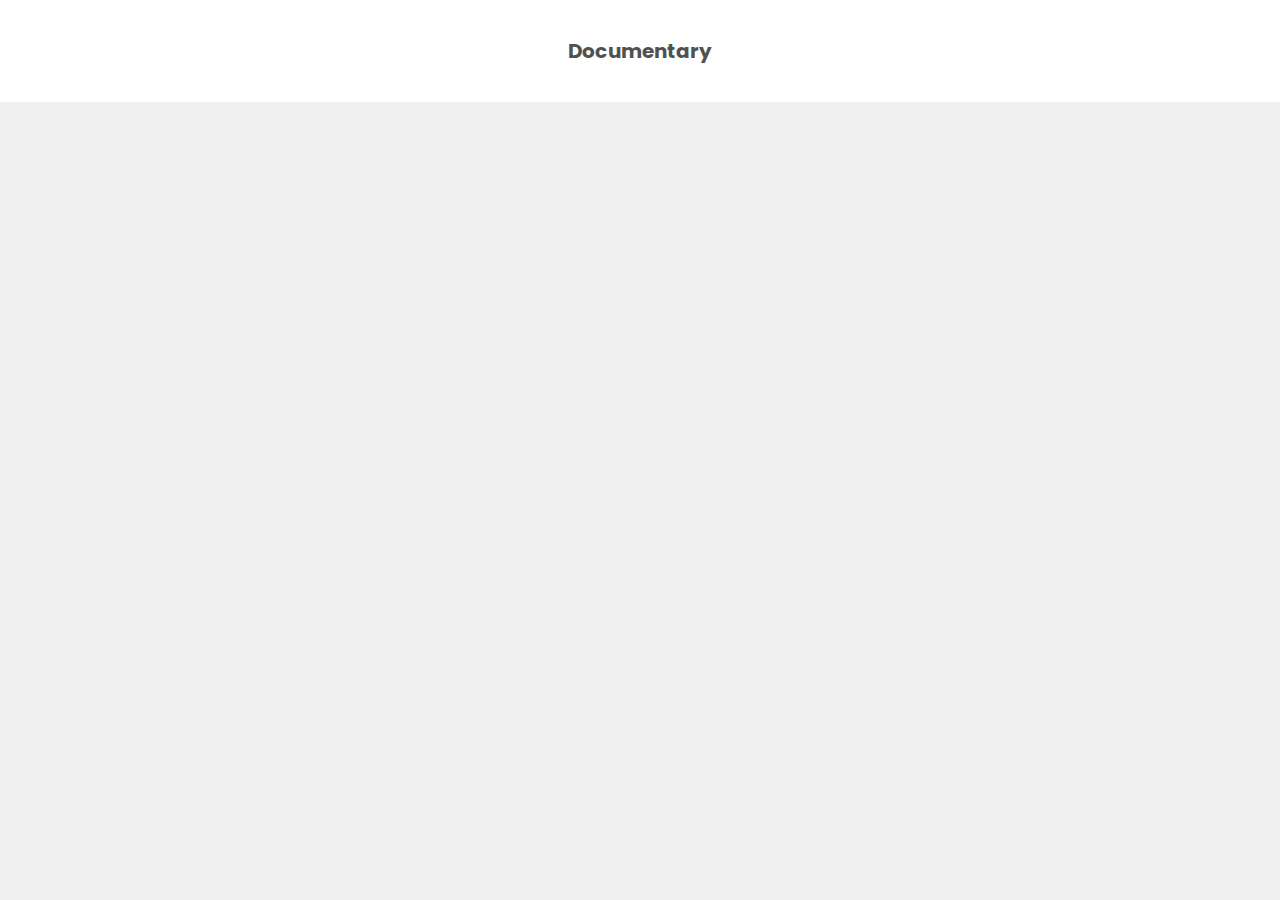
==== documentary.html @ b09d6d51 "Add files via upload" ====
<!doctype html>
<html lang="en">
<head>
	<meta charset="UTF-8">
	<meta name="viewport" content="width=device-width, initial-scale=1">
	<meta name="author" content="ThemeStarz">

    <link rel="stylesheet" href="https://fonts.googleapis.com/css?family=Poppins:300,400,500,600,700" >
    <link rel="stylesheet" href="assets/bootstrap/css/bootstrap.css" type="text/css">
    <link rel="stylesheet" href="assets/fonts/font-awesome.css" type="text/css">
    <link rel="stylesheet" href="assets/css/parallax-hero.css">
    <link rel="stylesheet" href="assets/css/magnific-popup.css">
    <link rel="stylesheet" href="assets/css/style.css">
    <link rel="stylesheet" href="assets/css/user.css">

	<title>Korean Video Links</title>

    <style>
        body, html { overflow: visible; background-color: #f0f0f0; }
        .header { height: 50px; width: 100%; display: table; background-color: #fff; }
        .header img { width: 25px; position: relative; left: 20px; }
        h1 { font-size: 30px; font-weight: bold; color: #262626; opacity: 0.9; text-shadow: none; }
        h2 { font-size: 36px; font-weight: normal; color: #262626; opacity: 0.8; }
        h3 { font-size: 20px; font-weight: bolder;; margin-bottom: 0; margin-top: 0; color: #262626; opacity: 0.8; }
        h4 { font-size: 18px; font-weight: normal; opacity: .7; }
        h5 { font-size: 16px; font-weight: normal; }
        section { color: #fff; padding-top: 40px; padding-bottom: 40px; text-align: center; }
        .divider { background-color: #fff; width: 30px; height: 2px; display: inline-block; margin-bottom: 20px; }
        .versions { color: #262626; }
        .versions h1 { font-weight: normal; margin-top: 60px; margin-bottom: 20px; text-shadow: none; }
        .versions h3 { opacity: .7; margin-bottom: 80px; }
        .version { background-color: #fff; transition: .3s ease; box-shadow: 0px 2px 20px 0px rgba(0,0,0,.1); transform: translateY(0px); margin-bottom: 40px; }
        .version:hover { box-shadow: 0px 10px 20px 0px rgba(0,0,0,.3); transform: translateY(-10px); }
        .version img { max-width: 100%; }
        .version a { color: #262626; text-decoration: none; }
        .version figure { padding-top: 20px; padding-bottom: 20px; }
        .version h4 { font-weight: bold; margin-bottom: 0; margin-top: 0px; opacity: 1; font-size: 17px; }
        .version h5 { font-weight: normal; margin-bottom: 0; margin-top: 0; }
        .versions h2 { text-align: left; opacity: .8; font-size: 20px; font-weight: bold; text-transform: uppercase; margin-bottom: 30px; }
    </style>

</head>
<body>

	<script src="assets/js/jquery-2.1.1.js"></script>
	<script type="text/javascript" src="assets/bootstrap/js/bootstrap.min.js"></script>
	<script src="assets/js/custom.js"></script>


		<section class="header">
			<h3>Documentary</h3>
		</section>

    <section class="versions">
        <div class="container">
            <div class="row">

							<!-- <div class="col-md-2 col-sm-4">
									<div class="version">
										<a target="_blank"
											href="https://www.flashvid.net/p/190709.html">
												<img src="preview-img/tayo.png" alt="">
												<figure>
														<h5>꼬마버스 타요</h5>
														<h6>127회</h6>
												</figure>
										</a>
									</div>
							</div> -->

						</div>
			</div>
    </section>

</body>
</html>
---- assets/css/parallax-hero.css ----
/* -------------------------------- 

Primary style

-------------------------------- */
*, *::after, *::before {
  box-sizing: border-box;
}

html {
  font-size: 62.5%;
}

body {
  font-size: 1.6rem;
  font-family: sans-serif;
  color: #ffffff;
  /*background: #222222;*/
}

a {
  color: #196a74;
  text-decoration: none;
}

/* -------------------------------- 

Main Components 

-------------------------------- */
.cd-background-wrapper {
  background-color: #001426;
  position: relative;
  overflow: hidden;
  -webkit-perspective: 4000px;
  perspective: 4000px;
}

.cd-floating-background {
  position: relative;
  top: 0;
  left: 0;
  -webkit-transform-style: preserve-3d;
  transform-style: preserve-3d;
  -webkit-transform: translateZ(0);
  -ms-transform: translateZ(0);
  transform: translateZ(0);
}
.cd-floating-background.is-absolute {
  position: absolute;
}
.cd-floating-background img {
  display: block;
  width: 100%;
  -webkit-backface-visibility: hidden;
  backface-visibility: hidden;
  /* fixes a Firefox bug - images not correctly rendered*/
  background-color: rgba(255, 255, 255, 0.01);
}
.cd-floating-background img:not(:first-child) {
  position: absolute;
  top: 0;
  left: 0;
}
.cd-floating-background img:first-child {
  -webkit-transform: translateZ(50px);
  -ms-transform: translateZ(50px);
  transform: translateZ(50px);
}
.cd-floating-background img:nth-child(2) {
  -webkit-transform: translateZ(290px);
  -ms-transform: translateZ(290px);
  transform: translateZ(290px);
}
.cd-floating-background img:nth-child(3) {
  -webkit-transform: translateZ(400px);
  -ms-transform: translateZ(400px);
  transform: translateZ(400px);
}
.no-preserve-3d .cd-floating-background {
  /* we target browsers that don't support preserve-3d and show just a standard image - no effect visible */
  position: relative;
}
---- assets/css/style.css ----
/********
--- B ---
********/
.base-layer {
    background-position: 50%;
    background-size: cover;
    height: 100%;
    width: 100%;
    transform: translateZ(0) scale(1.1)
}
.base-layer.dark-overlay {}
.base-layer.dark-overlay:after {
    position: absolute;
    top: 0;
    left: 0;
    width: 100%;
    height: 100%;
    content: "";
    z-index: 1;
    background-color: #000;
    opacity: .3
}
body {}
body.side-panel-light {}
body.side-panel-light .side-panel {}
body.side-panel-light .side-panel h1, body.side-panel-light .side-panel h2, body.side-panel-light .side-panel h3, body.side-panel-light .side-panel h4, body.side-panel-light .side-panel p {
    color: #000
}
body.side-panel-light .side-panel a {
    color: #000
}
body.side-panel-light .side-panel a:hover, body.side-panel-light .side-panel a:focus, body.side-panel-light .side-panel a:active {
    color: #000
}
body.side-panel-dark {}
body.side-panel-dark .side-panel {
    background-color: #000
}
body.side-panel-dark .side-panel h1, body.side-panel-dark .side-panel h2, body.side-panel-dark .side-panel h3, body.side-panel-dark .side-panel h4, body.side-panel-dark .side-panel p, body.side-panel-dark .side-panel address, body.side-panel-dark .side-panel .skill {
    color: #fff
}
body.side-panel-dark .side-panel a {
    color: #fff
}
body.side-panel-dark .side-panel a:hover, body.side-panel-dark .side-panel a:focus, body.side-panel-dark .side-panel a:active {
    color: #fff
}
body.side-panel-dark .side-panel section {
    border-bottom-color: rgba(255,255,255,.3)
}
body.side-panel-dark .side-panel input[type="text"], body.side-panel-dark .side-panel input[type="email"], body.side-panel-dark .side-panel input[type="date"], body.side-panel-dark .side-panel input[type="time"], body.side-panel-dark .side-panel input[type="search"], body.side-panel-dark .side-panel input[type="password"], body.side-panel-dark .side-panel input[type="number"], body.side-panel-dark .side-panel input[type="tel"], body.side-panel-dark .side-panel textarea.form-control {
    box-shadow: inset 0 0 0 3px rgba(255,255,255, .2);
    background-color: #000;
    color: #fff
}
body.side-panel-dark .side-panel input[type="text"]:active, body.side-panel-dark .side-panel input[type="text"]:focus, body.side-panel-dark .side-panel input[type="text"]:hover, body.side-panel-dark .side-panel input[type="email"]:active, body.side-panel-dark .side-panel input[type="email"]:focus, body.side-panel-dark .side-panel input[type="email"]:hover, body.side-panel-dark .side-panel input[type="date"]:active, body.side-panel-dark .side-panel input[type="date"]:focus, body.side-panel-dark .side-panel input[type="date"]:hover, body.side-panel-dark .side-panel input[type="time"]:active, body.side-panel-dark .side-panel input[type="time"]:focus, body.side-panel-dark .side-panel input[type="time"]:hover, body.side-panel-dark .side-panel input[type="search"]:active, body.side-panel-dark .side-panel input[type="search"]:focus, body.side-panel-dark .side-panel input[type="search"]:hover, body.side-panel-dark .side-panel input[type="password"]:active, body.side-panel-dark .side-panel input[type="password"]:focus, body.side-panel-dark .side-panel input[type="password"]:hover, body.side-panel-dark .side-panel input[type="number"]:active, body.side-panel-dark .side-panel input[type="number"]:focus, body.side-panel-dark .side-panel input[type="number"]:hover, body.side-panel-dark .side-panel input[type="tel"]:active, body.side-panel-dark .side-panel input[type="tel"]:focus, body.side-panel-dark .side-panel input[type="tel"]:hover, body.side-panel-dark .side-panel textarea.form-control:active, body.side-panel-dark .side-panel textarea.form-control:focus, body.side-panel-dark .side-panel textarea.form-control:hover {
    box-shadow: inset  0 0 0 3px rgba(255,255,255, .4)
}
body.side-panel-dark .side-panel .icon {}
body.side-panel-dark .side-panel .icon i {
    color: #fff
}
body.show-panel {}
body.show-panel .side-panel {
    transform: translateX(-800px)
}
body.show-panel .side-panel .nav-btn {}
body.show-panel .side-panel .nav-btn i {}
body.show-panel .side-panel .nav-btn i:first-child {
    transform: rotate(45deg);
    transform-origin: 5px 5px
}
body.show-panel .side-panel .nav-btn i:last-child {
    transform: rotate(-45deg);
    transform-origin: 3px -2px
}
body.show-panel .side-panel .nav-btn i:nth-child(2) {
    opacity: 0
}
body.show-panel #page {}
body.show-panel #page:after {
    opacity: .6;
    pointer-events: auto
}
body.show-panel #page {
    transform: rotateY(50deg) translateZ(-400px)
}
body.show-panel #page #content {}
body.show-panel #page #content * {
    pointer-events: none
}
.brand {
    display: inline-block;
    margin-bottom: 80px
}
/********
--- C ---
********/
.cd-background-wrapper, .page-wrapper {
    height: 100%;
    background-color: transparent
}
.cd-floating-background {
    height: 100%
}
.copyright {
    font-size: 12px
}
.count-down {
    margin-bottom: 30px
}
.count-down .countdown-row {}
.count-down .countdown-row .countdown-section {
    display: inline-block;
    position: relative
}
.count-down .countdown-row .countdown-section:first-child {}
.count-down .countdown-row .countdown-section:first-child:after {
    display: none
}
.count-down .countdown-row .countdown-section:after {
    opacity: .2;
    border-radius: 50%;
    transform: translateY(10px);
    background-color: #fff;
    height: 10px;
    width: 10px;
    content: "";
    position: absolute;
    top: -10px;
    bottom: 0;
    margin: auto;
    left: -25px
}
.count-down .countdown-row .countdown-amount {
    font-size: 80px;
    font-weight: bold;
    display: block;
    margin-bottom: -30px;
    position: relative;
    margin-right: 50px;
    text-shadow: 0 5px 16px rgba(0,0,0,.4)
}
.count-down .countdown-row .countdown-period {
    opacity: .5;
    font-size: 12px;
    text-transform: uppercase;
    margin-left: 10px
}
.count-down.small {
    margin-bottom: 20px
}
.count-down.small .countdown-amount {
    font-size: 28px;
    margin-bottom: 0;
    margin-right: 50px
}
.count-down.small .countdown-section {}
.count-down.small .countdown-section:after {
    transform: translateY(-5px);
    height: 5px;
    width: 5px;
    left: -25px
}
.center {
    text-align: center
}
#content {}
#content .heading {
    margin-bottom: 50px;
    position: relative
}
#content .heading p {
    opacity: .9
}
#content .heading .large {
    font-size: 100px
}
#content h1, #content h2, #content h3, #content p {
    color: #fff
}
/*
#content {
  display: table-cell; vertical-align: middle;
  &.static {
    display: table; width: 100%; height: 100%; position: absolute; top: 0; left: 0; z-index: 1;
    & .content-wrapper {
      display: table-cell; vertical-align: middle;
      & a {
        pointer-events: auto;
      }
    }
  }
  & .heading {
    margin-bottom: 50px; position: relative;
    & p {
      opacity: .9;
    }
    & .large {
      font-size: 100px;
    }
  }
  & h1, & h2, & h3, & p {
    color: $color-white;
  }
}
*/
/********
--- H ---
********/
/********
--- L ---
********/
.layer {
    background-position: 50%;
    background-size: cover;
    display: table;
    height: 100%;
    width: 100%;
    position: absolute;
    left: 0;
    top: 0
}
.layer #particles-js {
    position: absolute;
    top: 0;
    left: 0;
    height: 100%;
    width: 100%
}
.loader {
    position: relative;
    width: 2.5em;
    height: 2.5em;
    transform: rotate(165deg)
}
.loader:before, .loader:after {
    content: '';
    position: absolute;
    top: 50%;
    left: 50%;
    display: block;
    width: 0.5em;
    height: 0.5em;
    border-radius: 0.25em;
    transform: translate(-50%, -50%)
}
.loader:before {
    animation: before 2s infinite
}
.loader:after {
    animation: after 2s infinite
}
@keyframes before {
    0% {
        width: 0.5em;
        box-shadow: 1em -0.5em rgba(225, 225, 225, 0.75), -1em 0.5em rgba(225, 225, 225, 0.75)
    }
    35% {
        width: 2.5em;
        box-shadow: 0 -0.5em rgba(225, 225, 225, 0.75), 0 0.5em rgba(225, 225, 225, 0.75)
    }
    70% {
        width: 0.5em;
        box-shadow: -1em -0.5em rgba(225, 225, 225, 0.75), 1em 0.5em rgba(225, 225, 225, 0.75)
    }
    100% {
        box-shadow: 1em -0.5em rgba(225, 225, 225, 0.75), -1em 0.5em rgba(225, 225, 225, 0.75)
    }
}
@keyframes after {
    0% {
        height: 0.5em;
        box-shadow: 0.5em 1em rgba(225, 225, 225, 0.75), -0.5em -1em rgba(225, 225, 225, 0.75)
    }
    35% {
        height: 2.5em;
        box-shadow: 0.5em 0 rgba(225, 225, 225, 0.75), -0.5em 0 rgba(225, 225, 225, 0.75)
    }
    70% {
        height: 0.5em;
        box-shadow: 0.5em -1em rgba(225, 225, 225, 0.75), -0.5em 1em rgba(225, 225, 225, 0.75)
    }
    100% {
        box-shadow: 0.5em 1em rgba(225, 225, 225, 0.75), -0.5em -1em rgba(225, 225, 225, 0.75)
    }
}
.loader {
    position: absolute;
    top: calc(50% - 1.25em);
    left: calc(50% - 1.25em)
}
/********
--- M ---
********/
.map {
    height: 300px;
    width: 100%
}
.map a[href^="http://maps.google.com/maps"] {
    display: none !important
}
.map a[href^="https://maps.google.com/maps"] {
    display: none !important
}
.map .gmnoprint a, .map .gmnoprint span, .map .gm-style-cc {
    display: none
}
/* overlay at start */
.mfp-fade.mfp-bg {
    opacity: 0;
    transition: all 0.15s ease-out
}
/* overlay animate in */
.mfp-fade.mfp-bg.mfp-ready {
    opacity: 0.8
}
/* overlay animate out */
.mfp-fade.mfp-bg.mfp-removing {
    opacity: 0
}
/* content at start */
.mfp-fade.mfp-wrap .mfp-content {
    opacity: 0;
    transition: all 0.15s ease-out
}
/* content animate it */
.mfp-fade.mfp-wrap.mfp-ready .mfp-content {
    opacity: 1
}
/* content animate out */
.mfp-fade.mfp-wrap.mfp-removing .mfp-content {
    opacity: 0
}
.modal {
    text-align: center;
    color: #363636
}
.modal.fade {}
.modal.fade .modal-dialog {
    transform: translate(0,0) scale(.90)
}
.modal.fade.in {}
.modal.fade.in .modal-dialog {
    transform: translate(0,0) scale(1)
}
.modal .modal-dialog {
    width: 450px
}
.modal .modal-dialog .modal-content {
    border-radius: 0;
    padding: 60px;
    background-color: #efefef
}
.modal .modal-dialog .modal-content .modal-header, .modal .modal-dialog .modal-content .modal-body, .modal .modal-dialog .modal-content .modal-footer {
    padding: 0;
    border: none
}
.modal .modal-dialog .modal-content .modal-body {
    margin-bottom: 40px;
    margin-top: 40px
}
.modal .modal-dialog .modal-content .modal-footer {
    text-align: left
}
.modal .modal-dialog .modal-content .btn {
    width: 100%
}
@media screen and (min-width: 768px) {
    .modal:before {
        display: inline-block;
        vertical-align: middle;
        content: " ";
        height: 100%
    }
}
.modal-dialog {
    display: inline-block;
    text-align: left;
    vertical-align: middle
}
/********
--- P ---
********/
#page {
    height: 100%;
    width: 100%;
    overflow: hidden;
    position: relative;
    transform: rotateY(0deg) translateZ(0px);
    transition: .6s cubic-bezier(.81,.01,.22,1)
}
#page:after {
    opacity: 0;
    transition: .3s ease;
    background-color: #000;
    position: absolute;
    top: 0;
    left: 0;
    content: "";
    z-index: 1;
    width: 100%;
    height: 100%;
    pointer-events: none
}
#page .layer {}
#page .layer #content {
    display: table-cell;
    vertical-align: middle
}
#page > #content {
    display: table;
    width: 100%;
    height: 100%;
    position: absolute;
    top: 0;
    left: 0;
    z-index: 1
}
#page > #content .content-wrapper {
    display: table-cell;
    vertical-align: middle
}
#page > #content .content-wrapper a {
    pointer-events: auto
}
.page-wrapper-inner {
    position: relative;
    height: 100%
}
/********
--- S ---
********/
.side-panel {
    transform: translateX(0px);
    width: 800px;
    height: 100%;
    position: absolute;
    top: 0;
    right: -800px;
    z-index: 3;
    background-color: #fff;
    color: #363636;
    transition: .5s cubic-bezier(.81,.01,.22,1)
}
.side-panel a {
    color: #000
}
.side-panel a:hover, .side-panel a:focus, .side-panel a:active {
    color: #000
}
.side-panel .wrapper {
    overflow-y: scroll;
    padding: 40px;
    height: 100%;
    width: 100%
}
.side-panel section {
    margin-bottom: 40px;
    border-bottom: 1px solid rgba(0,0,0, .1);
    padding-bottom: 40px
}
.side-panel section section {
    border-bottom: none;
    margin-bottom: 30px;
    padding-bottom: 30px
}
.side-panel .gallery {
    margin-top: 50px;
    margin-bottom: 30px
}
.side-panel .gallery .image {
    margin-bottom: 30px
}
.side-panel .gallery .image h4 {
    position: relative;
    margin-bottom: 20px
}
.side-panel .gallery .image h4:after {
    width: 20px;
    height: 2px;
    background-color: #7937b9;
    position: absolute;
    bottom: -10px;
    left: 0;
    content: ""
}
.side-panel .gallery .image a {
    display: block;
    margin-bottom: 20px;
    position: relative
}
.side-panel .gallery .image a:before {
    color: #fff;
    position: absolute;
    top: 0;
    bottom: 0;
    right: 0;
    left: 0;
    height: 20px;
    width: 20px;
    margin: auto;
    z-index: 2;
    font-family: 'fontawesome';
    speak: none;
    font-weight: normal;
    font-variant: normal;
    line-height: 1;
    text-transform: none;
    content: "\f00e";
    transform: scale(2);
    opacity: 0;
    transition: .3s ease
}
.side-panel .gallery .image a:after {
    background-color: #000;
    width: 100%;
    height: 100%;
    position: absolute;
    top: 0;
    left: 0;
    z-index: 1;
    content: "";
    opacity: 0;
    transition: .3s ease
}
.side-panel .gallery .image a:hover {}
.side-panel .gallery .image a:hover:after {
    opacity: .3
}
.side-panel .gallery .image a:hover:before {
    opacity: 1;
    transform: scale(1)
}
.side-panel .gallery .image p {
    font-size: 14px
}
.side-panel .gallery .image .bg-transfer {
    width: 100%;
    height: 200px
}
.side-panel .nav-btn {
    position: absolute;
    top: 55px;
    left: -90px;
    z-index: 5;
    padding: 14px 10px;
    transition: .3s ease;
    background-color: rgba(0,0,0, .4);
    border-radius: 3px
}
.side-panel .nav-btn:hover {
    cursor: pointer
}
.side-panel .nav-btn i {
    background-color: #fff;
    width: 30px;
    height: 3px;
    margin-bottom: 6px;
    display: block;
    transition: .5s cubic-bezier(.81,.01,.22,1)
}
.side-panel .nav-btn i:last-child {
    margin-bottom: 0
}
.side-panel .skill {
    position: relative;
    margin-bottom: 60px
}
.side-panel .skill h4 {
    font-size: 14px;
    text-transform: uppercase
}
.side-panel .skill aside {
    opacity: .8;
    position: absolute;
    right: 0;
    top: 0
}
.side-panel .skill .bar {
    position: relative
}
.side-panel .skill .bar .bar-active, .side-panel .skill .bar .bar-background {
    height: 3px;
    background-color: #7937b9;
    position: absolute;
    top: 0;
    left: 0
}
.side-panel .skill .bar .bar-background {
    opacity: .2;
    width: 100%
}
.side-panel .icon {
    margin-bottom: 5px;
    display: block
}
.side-panel .icon i {
    margin-right: 10px;
    width: 20px;
    color: #000
}
.slider {
    height: 100%
}
/********
--- V ---
********/
.video {
    height: 100%;
    width: 100%
}
.video .fluid-width-video-wrapper {
    height: 100%
}
a {
    color: #7937b9
}
a:hover, a:focus, a:active {
    color: #7937b9;
    outline: none !important
}
body, html {
    height: 100%;
    margin: 0;
    padding: 0;
    font-family: 'Poppins', sans-serif;
    font-size: 16px;
    font-weight: 500;
    overflow: hidden;
    perspective: 2000px;
    position: relative
}
body.has-loading-screen, html.has-loading-screen {}
body.has-loading-screen #page:after, html.has-loading-screen #page:after {
    background-color: #000;
    position: absolute;
    top: 0;
    left: 0;
    width: 100%;
    height: 100%;
    z-index: 999;
    content: "";
    opacity: 1;
    transition: .3s ease
}
body.has-loading-screen .side-panel, html.has-loading-screen .side-panel {}
body.has-loading-screen .side-panel .nav-btn, html.has-loading-screen .side-panel .nav-btn {
    opacity: 0
}
body.has-loading-screen .animate, html.has-loading-screen .animate {
    opacity: 0;
    transition: 1s cubic-bezier(.19,.11,0,1.02);
    top: 30px !important
}
body.has-loading-screen .animate.show-it, html.has-loading-screen .animate.show-it {
    opacity: 1;
    top: 0 !important
}
body.loading-done, html.loading-done {}
body.loading-done #page:after, body.loading-done .loader, html.loading-done #page:after, html.loading-done .loader {
    opacity: 0
}
body.loading-done .side-panel, html.loading-done .side-panel {}
body.loading-done .side-panel .nav-btn, html.loading-done .side-panel .nav-btn {
    opacity: 1
}
body.hide-loading-screen, html.hide-loading-screen {}
body.hide-loading-screen #page:after, body.hide-loading-screen .loader, html.hide-loading-screen #page:after, html.hide-loading-screen .loader {
    display: none
}
h1 {
    font-size: 60px;
    display: inline-block;
    text-shadow: 0 5px 16px rgba(0,0,0,.4);
    text-align: left;
    font-weight: 600
}
h2 {
    font-size: 36px;
    font-weight: 700;
    margin-bottom: 40px
}
h3 {
    font-size: 20px;
    font-weight: 700;
    margin-bottom: 30px
}
h4 {
    font-size: 16px;
    font-weight: 700
}
p {
    color: #363636;
    opacity: .7;
    font-size: 16px;
    line-height: 24px;
    font-weight: 500
}
.btn {
    display: inline-block;
    position: relative;
    transition: .4s;
    color: #fff;
    font-size: 16px;
    font-weight: bold;
    border-radius: 0;
    padding: 8px 12px;
    border-width: 3px
}
.btn:hover, .btn:focus, .btn:active {
    border-radius: 8px;
    outline: none !important
}
.btn.btn-primary {
    background-color: #7937b9;
    border: 3px solid #7937b9
}
.btn.btn-primary:hover, .btn.btn-primary:focus, .btn.btn-primary:active {
    background-color: #7937b9;
    border: 3px solid #7937b9;
    box-shadow: none
}
.btn.btn-primary.btn-border {
    border: 3px solid #7937b9;
    background-color: transparent;
    color: #fff
}
.btn.btn-primary.btn-border:hover, .btn.btn-primary.btn-border:focus, .btn.btn-primary.btn-border:active {
    color: #fff
}
.btn.btn-default {
    color: #363636;
    background-color: #fff;
    border-color: #fff
}
.btn.btn-default:hover, .btn.btn-default:focus, .btn.btn-default:active {
    color: #363636;
    box-shadow: none
}
.btn.btn-default.btn-border {
    color: #fff
}
.btn.btn-default.btn-border:hover, .btn.btn-default.btn-border:focus, .btn.btn-default.btn-border:active {
    color: #fff
}
.btn.btn-border {
    border: 3px solid #fff;
    background-color: transparent;
    color: #fff
}
.btn.btn-border:hover, .btn.btn-border:focus, .btn.btn-border:active {
    border-radius: 8px;
    color: #fff
}
#content {}
#content .form {}
#content .form input[type="text"], #content .form input[type="email"], #content .form input[type="date"], #content .form input[type="time"], #content .form input[type="search"], #content .form input[type="password"], #content .form input[type="number"], #content .form input[type="tel"], #content .form textarea.form-control {
    box-shadow: none
}
#content .form input[type="text"]:active, #content .form input[type="text"]:focus, #content .form input[type="text"]:hover, #content .form input[type="email"]:active, #content .form input[type="email"]:focus, #content .form input[type="email"]:hover, #content .form input[type="date"]:active, #content .form input[type="date"]:focus, #content .form input[type="date"]:hover, #content .form input[type="time"]:active, #content .form input[type="time"]:focus, #content .form input[type="time"]:hover, #content .form input[type="search"]:active, #content .form input[type="search"]:focus, #content .form input[type="search"]:hover, #content .form input[type="password"]:active, #content .form input[type="password"]:focus, #content .form input[type="password"]:hover, #content .form input[type="number"]:active, #content .form input[type="number"]:focus, #content .form input[type="number"]:hover, #content .form input[type="tel"]:active, #content .form input[type="tel"]:focus, #content .form input[type="tel"]:hover, #content .form textarea.form-control:active, #content .form textarea.form-control:focus, #content .form textarea.form-control:hover {
    box-shadow: none
}
label {
    font-size: 12px;
    margin-bottom: 10px
}
input[type="text"], input[type="email"], input[type="date"], input[type="time"], input[type="search"], input[type="password"], input[type="number"], input[type="tel"], textarea.form-control {
    box-shadow: inset 0 0 0 3px rgba(0,0,0, .15);
    border-radius: 3px;
    color: #363636;
    transition: .3s;
    transform-style: preserve-3d;
    -webkit-appearance: none;
    background-color: #fff;
    border: none;
    font-size: 14px;
    font-weight: 500;
    outline: none !important;
    width: 100%;
    height: inherit;
    padding: 12px
}
input[type="text"]:active, input[type="text"]:focus, input[type="text"]:hover, input[type="email"]:active, input[type="email"]:focus, input[type="email"]:hover, input[type="date"]:active, input[type="date"]:focus, input[type="date"]:hover, input[type="time"]:active, input[type="time"]:focus, input[type="time"]:hover, input[type="search"]:active, input[type="search"]:focus, input[type="search"]:hover, input[type="password"]:active, input[type="password"]:focus, input[type="password"]:hover, input[type="number"]:active, input[type="number"]:focus, input[type="number"]:hover, input[type="tel"]:active, input[type="tel"]:focus, input[type="tel"]:hover, textarea.form-control:active, textarea.form-control:focus, textarea.form-control:hover {
    box-shadow: inset  0 0 0 3px rgba(0,0,0, .4)
}
.mailchimp-inside-button {}
.mailchimp-inside-button form {}
.mailchimp-inside-button form > div {
    position: relative
}
.mailchimp-inside-button form input[type=submit] {
    position: absolute;
    padding: 10px;
    bottom: 0;
    right: 0;
    background-color: transparent;
    border: none;
    color: #363636
}
.mc-field-group {
    margin-bottom: 15px
}
.mc-field-group input {
    color: #363636
}
.form {}
.form.submitted {}
.form.submitted .status {
    transform: scale(1)
}
.form.submitted .form-group, .form.submitted .input-group {
    pointer-events: none
}
.form.submitted .btn[type='submit'] {
    pointer-events: none;
    opacity: .5
}
.form .status {
    transform: scale(.1);
    transition: .3s ease;
    top: -20px;
    right: -20px;
    position: absolute
}
.form .status .status-icon {
    border-radius: 50%;
    transition: .3s ease;
    width: 40px;
    height: 40px;
    background-color: grey;
    color: #fff;
    text-align: center;
    line-height: 40px
}
.form .status .status-icon.valid {
    background-color: #50aa8d
}
.form .status .status-icon.invalid {
    background-color: #e45544
}
.form .status i {
    font-size: 18px
}
.form.form-inline {
    display: table;
    width: 100%
}
.form.form-inline .form-group {
    display: table-cell
}
.form.form-inline .form-group input[type="text"], .form.form-inline .form-group input[type="email"], .form.form-inline .form-group input[type="date"], .form.form-inline .form-group input[type="time"], .form.form-inline .form-group input[type="search"], .form.form-inline .form-group input[type="password"], .form.form-inline .form-group input[type="number"], .form.form-inline .form-group input[type="tel"], .form.form-inline .form-group textarea.form-control {
    width: 100%
}
.form.form-inline .btn[type='submit'] {
    margin-left: 10px
}
.form .form-group {
    position: relative
}
.form label.error {
    position: absolute;
    left: 0;
    bottom: -30px;
    background-color: red;
    color: #fff;
    padding: 3px
}
[data-layer-depth="0"] {
    transform: translateZ(0px)
}
[data-layer-depth="50"] {
    transform: translateZ(50px)
}
[data-layer-depth="100"] {
    transform: translateZ(100px)
}
[data-layer-depth="150"] {
    transform: translateZ(150px)
}
[data-layer-depth="200"] {
    transform: translateZ(200px)
}
[data-layer-depth="250"] {
    transform: translateZ(250px)
}
[data-layer-depth="300"] {
    transform: translateZ(300px)
}
[data-layer-depth="350"] {
    transform: translateZ(350px)
}
[data-layer-depth="400"] {
    transform: translateZ(400px)
}
[data-layer-depth="450"] {
    transform: translateZ(450px)
}
[data-layer-depth="500"] {
    transform: translateZ(500px)
}
[data-layer-depth="550"] {
    transform: translateZ(550px)
}
[data-layer-depth="600"] {
    transform: translateZ(600px)
}
[data-layer-depth="650"] {
    transform: translateZ(650px)
}
[data-layer-depth="700"] {
    transform: translateZ(700px)
}
[data-layer-depth="750"] {
    transform: translateZ(750px)
}
[data-layer-depth="800"] {
    transform: translateZ(800px)
}
[data-layer-depth="850"] {
    transform: translateZ(850px)
}
[data-layer-depth="900"] {
    transform: translateZ(900px)
}
[data-layer-depth="950"] {
    transform: translateZ(950px)
}
[data-layer-depth="1000"] {
    transform: translateZ(1000px)
}
.bg-transfer {
    background-repeat: no-repeat;
    background-size: cover;
    background-position: 50%;
    overflow: hidden
}
.bg-transfer img {
    display: none
}
.no-shadow {
    box-shadow: none;
    text-shadow: none
}
.pointer-events-none {
    pointer-events: none
}
.width-10 {
    width: 10%
}
.width-20 {
    width: 20%
}
.width-25 {
    width: 25%
}
.width-30 {
    width: 30%
}
.width-33 {
    width: 33%
}
.width-40 {
    width: 40%
}
.width-50 {
    width: 50%
}
.width-60 {
    width: 60%
}
.width-70 {
    width: 70%
}
.width-80 {
    width: 80%
}
.width-90 {
    width: 90%
}
.width-100 {
    width: 100%
}
/*//////////////////////////////////////////////////////////////////////////////////////////////////////////////////////
// 992px - 1199px
//////////////////////////////////////////////////////////////////////////////////////////////////////////////////////*/
@media (min-width: 992px) and (max-width: 1199px) {
    .btn {
        font-size: 14px
    }
    #content {}
    #content .heading {
        margin-bottom: 30px
    }
    .count-down {
        margin-bottom: 30px
    }
    .count-down .countdown-row {}
    .count-down .countdown-row .countdown-amount {
        font-size: 80px
    }
    h1 {
        font-size: 52px
    }
    h2 {
        font-size: 28px
    }
    input[type="text"], input[type="email"], input[type="date"], input[type="time"], input[type="search"], input[type="password"], input[type="number"], input[type="tel"], textarea.form-control {
        font-size: 14px
    }
    .layer {}
    .layer #content {
        padding-left: 50px
    }
    p {
        font-size: 14px
    }
}
/*//////////////////////////////////////////////////////////////////////////////////////////////////////////////////////
// 768px - 991px
//////////////////////////////////////////////////////////////////////////////////////////////////////////////////////*/
@media (min-width: 768px) and (max-width: 991px) {
    body {}
    body.show-panel {}
    body.show-panel .side-panel {
        transform: translateX(-650px)
    }
    .btn {
        font-size: 14px
    }
    #content {}
    #content .heading {
        margin-bottom: 20px
    }
    .count-down {
        margin-bottom: 10px
    }
    .count-down .countdown-row {}
    .count-down .countdown-row .countdown-amount {
        font-size: 60px;
        margin-bottom: -10px
    }
    h1 {
        font-size: 46px
    }
    h2 {
        font-size: 22px
    }
    input[type="text"], input[type="email"], input[type="date"], input[type="time"], input[type="search"], input[type="password"], input[type="number"], input[type="tel"], textarea.form-control {
        font-size: 13px
    }
    .layer {}
    .layer #content {
        padding-left: 50px
    }
    p {
        font-size: 13px
    }
    .side-panel {
        width: 650px;
        right: -650px
    }
}
/*//////////////////////////////////////////////////////////////////////////////////////////////////////////////////////
// max to 767px
//////////////////////////////////////////////////////////////////////////////////////////////////////////////////////*/
@media (max-width: 767px) {
    body {}
    body.show-panel {}
    body.show-panel .side-panel {
        transform: translateX(0)
    }
    body.show-panel .side-panel .nav-btn {
        top: 30px;
        left: inherit;
        right: 40px
    }
    .btn {
        font-size: 14px
    }
    #content {}
    #content .heading {
        margin-bottom: 20px
    }
    #content .heading .large {
        font-size: 38px
    }
    .count-down {
        margin-bottom: 10px
    }
    .count-down .countdown-row {}
    .count-down .countdown-row .countdown-section {}
    .count-down .countdown-row .countdown-section:after {
        display: none
    }
    .count-down .countdown-row .countdown-amount {
        font-size: 30px;
        margin-bottom: 0px;
        margin-right: 20px
    }
    .count-down .countdown-row .countdown-period {
        font-size: 8px;
        margin-left: 0
    }
    h1 {
        font-size: 38px
    }
    h2 {
        font-size: 20px
    }
    input[type="text"], input[type="email"], input[type="date"], input[type="time"], input[type="search"], input[type="password"], input[type="number"], input[type="tel"], textarea.form-control {
        font-size: 13px
    }
    .layer {}
    .layer #content {
        padding-left: 25px;
        padding-right: 25px
    }
    .modal {}
    .modal .modal-dialog {
        width: 100%;
        margin: 0;
        padding: 20px
    }
    p {
        font-size: 13px
    }
    .side-panel {
        width: 100%;
        transform: translateX(100%);
        right: 0
    }
}
.color-theme-red {}
.color-theme-red a {
    color: #ed1c24
}
.color-theme-red a:hover, .color-theme-red a:focus, .color-theme-red a:active {
    color: #ed1c24
}
.color-theme-red .btn {
    color: #fff
}
.color-theme-red .btn.btn-default {
    color: #363636
}
.color-theme-red .btn.btn-default.btn-border {
    color: #fff
}
.color-theme-red .btn.btn-primary {
    background-color: #ed1c24;
    border: 3px solid #ed1c24
}
.color-theme-red .btn.btn-primary.btn-border {
    border: 3px solid #ed1c24;
    background-color: transparent;
    color: #fff
}
.color-theme-red .btn.btn-primary:hover, .color-theme-red .btn.btn-primary:focus, .color-theme-red .btn.btn-primary:active {
    background-color: #ed1c24;
    border: 3px solid #ed1c24;
    color: #fff
}
.color-theme-red .side-panel .gallery .image h4:after {
    background-color: #ed1c24
}
.color-theme-red .side-panel .skill .bar .bar-active, .color-theme-red .side-panel .skill .bar .bar-background {
    background-color: #ed1c24
}
.color-theme-orange {}
.color-theme-orange a {
    color: #f9880f
}
.color-theme-orange a:hover, .color-theme-orange a:focus, .color-theme-orange a:active {
    color: #f9880f
}
.color-theme-orange .btn {
    color: #fff
}
.color-theme-orange .btn.btn-default {
    color: #363636
}
.color-theme-orange .btn.btn-default.btn-border {
    color: #fff
}
.color-theme-orange .btn.btn-primary {
    background-color: #f9880f;
    border: 3px solid #f9880f
}
.color-theme-orange .btn.btn-primary.btn-border {
    border: 3px solid #f9880f;
    background-color: transparent;
    color: #fff
}
.color-theme-orange .btn.btn-primary:hover, .color-theme-orange .btn.btn-primary:focus, .color-theme-orange .btn.btn-primary:active {
    background-color: #f9880f;
    border: 3px solid #f9880f;
    color: #fff
}
.color-theme-orange .side-panel .gallery .image h4:after {
    background-color: #f9880f
}
.color-theme-orange .side-panel .skill .bar .bar-active, .color-theme-orange .side-panel .skill .bar .bar-background {
    background-color: #f9880f
}
.color-theme-blue {}
.color-theme-blue a {
    color: #0065fc
}
.color-theme-blue a:hover, .color-theme-blue a:focus, .color-theme-blue a:active {
    color: #0065fc
}
.color-theme-blue .btn {
    color: #fff
}
.color-theme-blue .btn.btn-default {
    color: #363636
}
.color-theme-blue .btn.btn-default.btn-border {
    color: #fff
}
.color-theme-blue .btn.btn-primary {
    background-color: #0065fc;
    border: 3px solid #0065fc
}
.color-theme-blue .btn.btn-primary.btn-border {
    border: 3px solid #0065fc;
    background-color: transparent;
    color: #fff
}
.color-theme-blue .btn.btn-primary:hover, .color-theme-blue .btn.btn-primary:focus, .color-theme-blue .btn.btn-primary:active {
    background-color: #0065fc;
    border: 3px solid #0065fc;
    color: #fff
}
.color-theme-blue .side-panel .gallery .image h4:after {
    background-color: #0065fc
}
.color-theme-blue .side-panel .skill .bar .bar-active, .color-theme-blue .side-panel .skill .bar .bar-background {
    background-color: #0065fc
}
.color-theme-green {}
.color-theme-green a {
    color: #3cbf45
}
.color-theme-green a:hover, .color-theme-green a:focus, .color-theme-green a:active {
    color: #3cbf45
}
.color-theme-green .btn {
    color: #fff
}
.color-theme-green .btn.btn-default {
    color: #363636
}
.color-theme-green .btn.btn-default.btn-border {
    color: #fff
}
.color-theme-green .btn.btn-primary {
    background-color: #3cbf45;
    border: 3px solid #3cbf45
}
.color-theme-green .btn.btn-primary.btn-border {
    border: 3px solid #3cbf45;
    background-color: transparent;
    color: #fff
}
.color-theme-green .btn.btn-primary:hover, .color-theme-green .btn.btn-primary:focus, .color-theme-green .btn.btn-primary:active {
    background-color: #3cbf45;
    border: 3px solid #3cbf45;
    color: #fff
}
.color-theme-green .side-panel .gallery .image h4:after {
    background-color: #3cbf45
}
.color-theme-green .side-panel .skill .bar .bar-active, .color-theme-green .side-panel .skill .bar .bar-background {
    background-color: #3cbf45
}
.color-theme-yellow {}
.color-theme-yellow a {
    color: #eadd09
}
.color-theme-yellow a:hover, .color-theme-yellow a:focus, .color-theme-yellow a:active {
    color: #eadd09
}
.color-theme-yellow .btn {
    color: #fff
}
.color-theme-yellow .btn.btn-default {
    color: #363636
}
.color-theme-yellow .btn.btn-default.btn-border {
    color: #fff
}
.color-theme-yellow .btn.btn-primary {
    background-color: #eadd09;
    border: 3px solid #eadd09
}
.color-theme-yellow .btn.btn-primary.btn-border {
    border: 3px solid #eadd09;
    background-color: transparent;
    color: #fff
}
.color-theme-yellow .btn.btn-primary:hover, .color-theme-yellow .btn.btn-primary:focus, .color-theme-yellow .btn.btn-primary:active {
    background-color: #eadd09;
    border: 3px solid #eadd09;
    color: #fff
}
.color-theme-yellow .side-panel .gallery .image h4:after {
    background-color: #eadd09
}
.color-theme-yellow .side-panel .skill .bar .bar-active, .color-theme-yellow .side-panel .skill .bar .bar-background {
    background-color: #eadd09
}
.color-theme-monochrome {}
.color-theme-monochrome a {
    color: #494949
}
.color-theme-monochrome a:hover, .color-theme-monochrome a:focus, .color-theme-monochrome a:active {
    color: #494949
}
.color-theme-monochrome .btn {
    color: #fff
}
.color-theme-monochrome .btn.btn-default {
    color: #363636
}
.color-theme-monochrome .btn.btn-default.btn-border {
    color: #fff
}
.color-theme-monochrome .btn.btn-primary {
    background-color: #494949;
    border: 3px solid #494949
}
.color-theme-monochrome .btn.btn-primary.btn-border {
    border: 3px solid #494949;
    background-color: transparent;
    color: #fff
}
.color-theme-monochrome .btn.btn-primary:hover, .color-theme-monochrome .btn.btn-primary:focus, .color-theme-monochrome .btn.btn-primary:active {
    background-color: #494949;
    border: 3px solid #494949;
    color: #fff
}
.color-theme-monochrome .side-panel .gallery .image h4:after {
    background-color: #494949
}
.color-theme-monochrome .side-panel .skill .bar .bar-active, .color-theme-monochrome .side-panel .skill .bar .bar-background {
    background-color: #494949
}
.color-theme-brown {}
.color-theme-brown a {
    color: #736357
}
.color-theme-brown a:hover, .color-theme-brown a:focus, .color-theme-brown a:active {
    color: #736357
}
.color-theme-brown .btn {
    color: #fff
}
.color-theme-brown .btn.btn-default {
    color: #363636
}
.color-theme-brown .btn.btn-default.btn-border {
    color: #fff
}
.color-theme-brown .btn.btn-primary {
    background-color: #736357;
    border: 3px solid #736357
}
.color-theme-brown .btn.btn-primary.btn-border {
    border: 3px solid #736357;
    background-color: transparent;
    color: #fff
}
.color-theme-brown .btn.btn-primary:hover, .color-theme-brown .btn.btn-primary:focus, .color-theme-brown .btn.btn-primary:active {
    background-color: #736357;
    border: 3px solid #736357;
    color: #fff
}
.color-theme-brown .side-panel .gallery .image h4:after {
    background-color: #736357
}
.color-theme-brown .side-panel .skill .bar .bar-active, .color-theme-brown .side-panel .skill .bar .bar-background {
    background-color: #736357
}
.color-theme-pink {}
.color-theme-pink a {
    color: #f06eaa
}
.color-theme-pink a:hover, .color-theme-pink a:focus, .color-theme-pink a:active {
    color: #f06eaa
}
.color-theme-pink .btn {
    color: #fff
}
.color-theme-pink .btn.btn-default {
    color: #363636
}
.color-theme-pink .btn.btn-default.btn-border {
    color: #fff
}
.color-theme-pink .btn.btn-primary {
    background-color: #f06eaa;
    border: 3px solid #f06eaa
}
.color-theme-pink .btn.btn-primary.btn-border {
    border: 3px solid #f06eaa;
    background-color: transparent;
    color: #fff
}
.color-theme-pink .btn.btn-primary:hover, .color-theme-pink .btn.btn-primary:focus, .color-theme-pink .btn.btn-primary:active {
    background-color: #f06eaa;
    border: 3px solid #f06eaa;
    color: #fff
}
.color-theme-pink .side-panel .gallery .image h4:after {
    background-color: #f06eaa
}
.color-theme-pink .side-panel .skill .bar .bar-active, .color-theme-pink .side-panel .skill .bar .bar-background {
    background-color: #f06eaa
}
---- assets/css/user.css ----
/* Here comes your own styling */
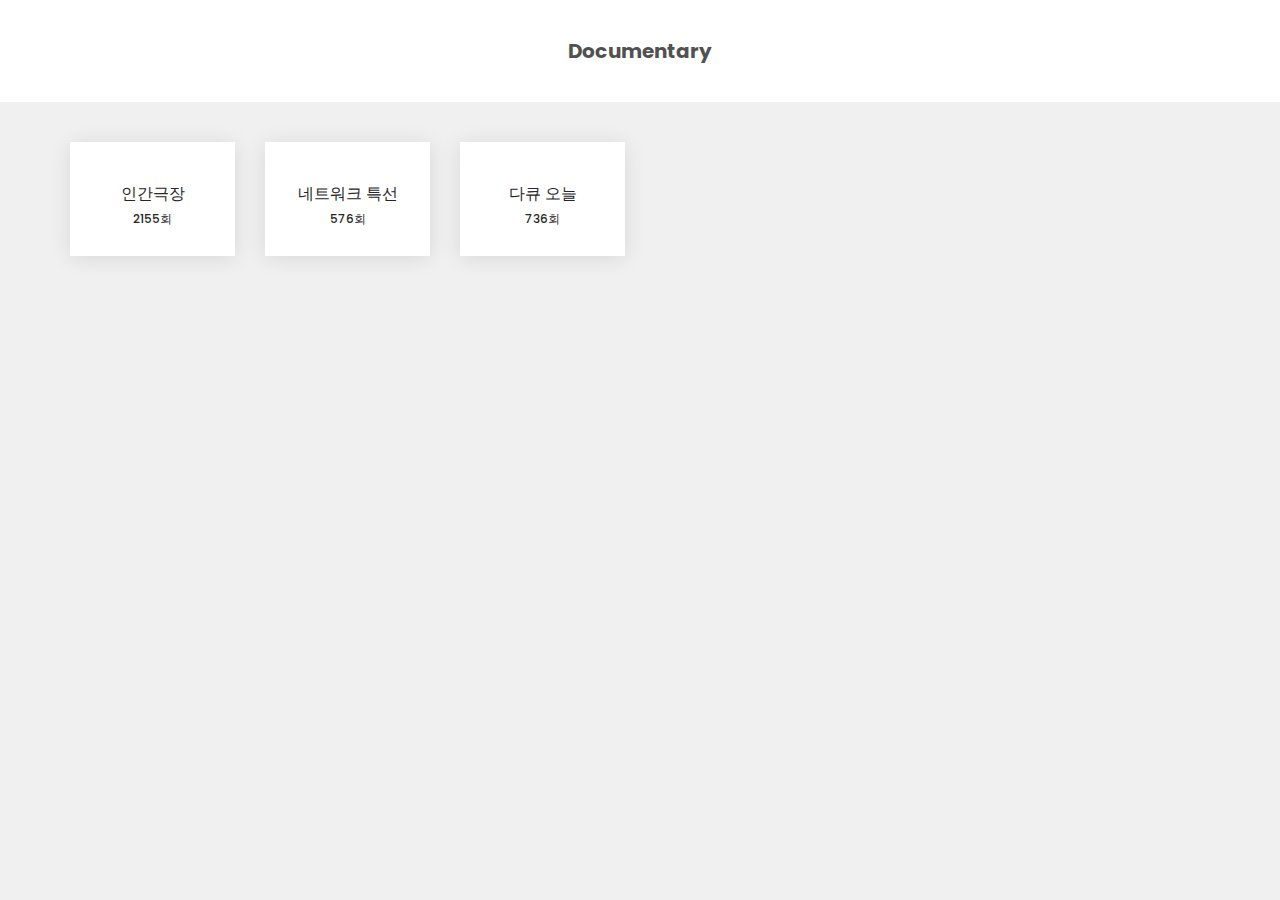
==== commit 5259e51a: "Add files via upload" ====
--- a/documentary.html
+++ b/documentary.html
@@ -55,18 +55,44 @@
         <div class="container">
             <div class="row">
 
-							<!-- <div class="col-md-2 col-sm-4">
+							<div class="col-md-2 col-sm-4">
 									<div class="version">
 										<a target="_blank"
-											href="https://www.flashvid.net/p/190709.html">
-												<img src="preview-img/tayo.png" alt="">
+											href="https://www.flashvid.net/p/e4609190709.html">
+												<img src="preview-img/human.png" alt="">
 												<figure>
-														<h5>꼬마버스 타요</h5>
-														<h6>127회</h6>
+														<h5>인간극장</h5>
+														<h6>2155회</h6>
 												</figure>
 										</a>
 									</div>
-							</div> -->
+							</div>
+
+							<div class="col-md-2 col-sm-4">
+									<div class="version">
+										<a target="_blank"
+											href="https://www.flashvid.net/p/kbs-190709.html">
+												<img src="preview-img/network.png" alt="">
+												<figure>
+														<h5>네트워크 특선</h5>
+														<h6>576회</h6>
+												</figure>
+										</a>
+									</div>
+							</div>
+
+							<div class="col-md-2 col-sm-4">
+									<div class="version">
+										<a target="_blank"
+											href="https://www.flashvid.net/p/e695190709.html">
+												<img src="preview-img/docu.png" alt="">
+												<figure>
+														<h5>다큐 오늘</h5>
+														<h6>736회</h6>
+												</figure>
+										</a>
+									</div>
+							</div>
 
 						</div>
 			</div>
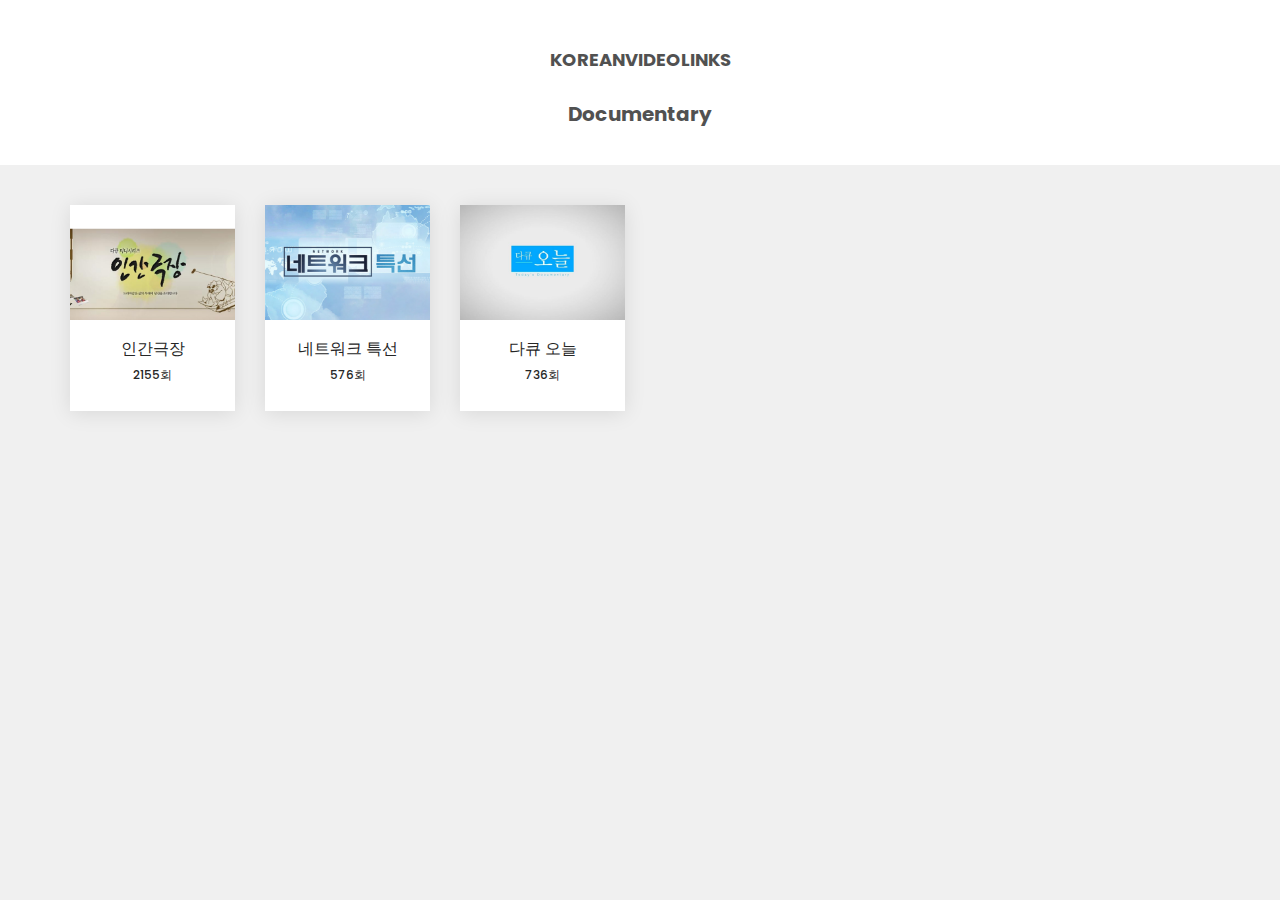
==== commit d679c8ac: "Add files via upload" ====
--- a/documentary.html
+++ b/documentary.html
@@ -19,10 +19,11 @@
         body, html { overflow: visible; background-color: #f0f0f0; }
         .header { height: 50px; width: 100%; display: table; background-color: #fff; }
         .header img { width: 25px; position: relative; left: 20px; }
+				.header a { text-decoration: none; }
         h1 { font-size: 30px; font-weight: bold; color: #262626; opacity: 0.9; text-shadow: none; }
         h2 { font-size: 36px; font-weight: normal; color: #262626; opacity: 0.8; }
         h3 { font-size: 20px; font-weight: bolder;; margin-bottom: 0; margin-top: 0; color: #262626; opacity: 0.8; }
-        h4 { font-size: 18px; font-weight: normal; opacity: .7; }
+        h4 { font-size: 18px; font-weight: bolder; opacity: .7; color: #262626; opacity: 0.8; }
         h5 { font-size: 16px; font-weight: normal; }
         section { color: #fff; padding-top: 40px; padding-bottom: 40px; text-align: center; }
         .divider { background-color: #fff; width: 30px; height: 2px; display: inline-block; margin-bottom: 20px; }
@@ -48,6 +49,8 @@
 
 
 		<section class="header">
+			<a href="http://koreanvideolinks.com"><h4>KOREANVIDEOLINKS</h4></a>
+			</br>
 			<h3>Documentary</h3>
 		</section>
 
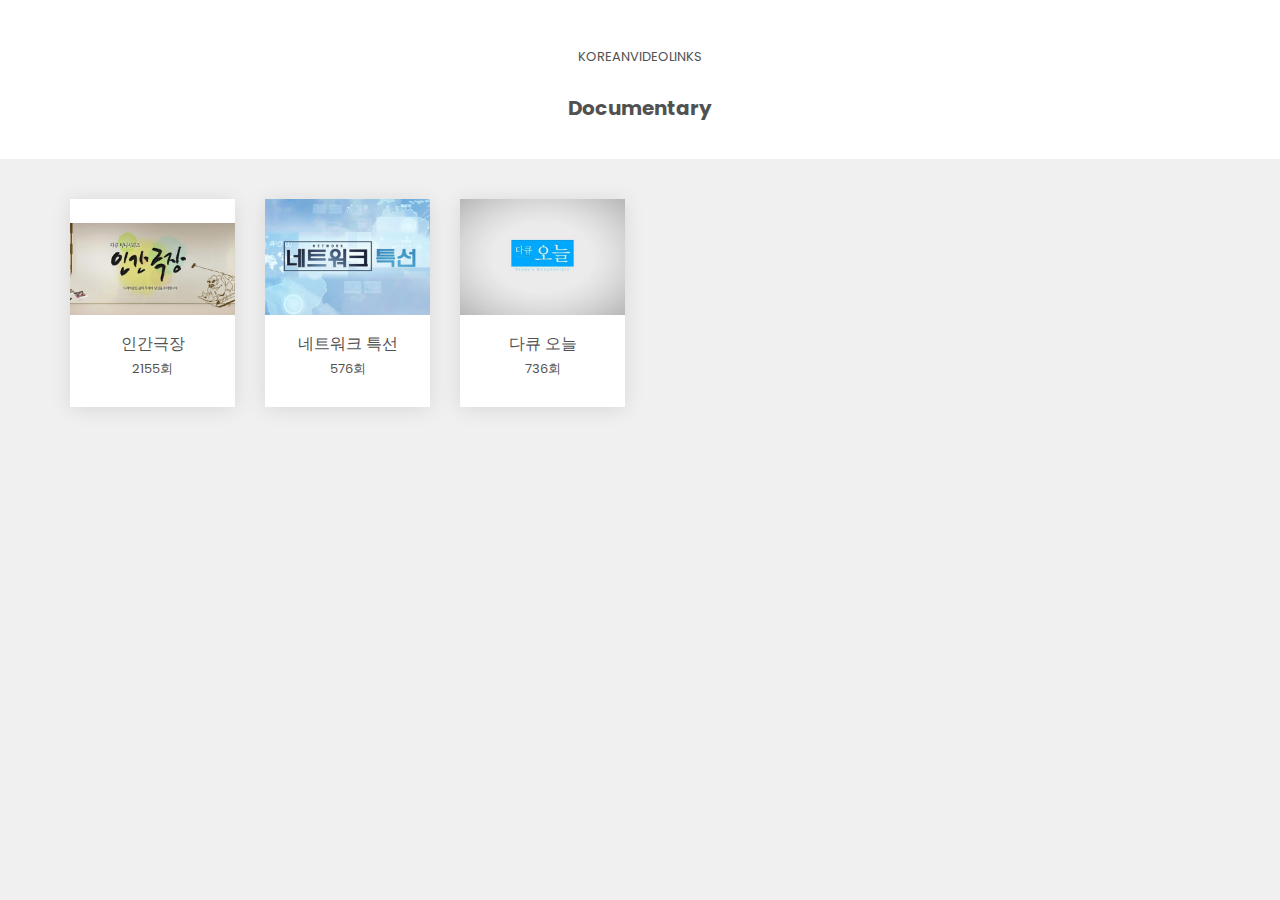
==== commit 6355474e: "Add files via upload" ====
--- a/documentary.html
+++ b/documentary.html
@@ -24,7 +24,9 @@
         h2 { font-size: 36px; font-weight: normal; color: #262626; opacity: 0.8; }
         h3 { font-size: 20px; font-weight: bolder;; margin-bottom: 0; margin-top: 0; color: #262626; opacity: 0.8; }
         h4 { font-size: 18px; font-weight: bolder; opacity: .7; color: #262626; opacity: 0.8; }
-        h5 { font-size: 16px; font-weight: normal; }
+        h5 { font-size: 16px; font-weight: bolder; color: #262626; opacity: 0.8; }
+				h6 { font-size: 13px; font-weight: normal;; color: #262626; opacity: 0.8; }
+				h6:hover { font-weight: bolder;	}
         section { color: #fff; padding-top: 40px; padding-bottom: 40px; text-align: center; }
         .divider { background-color: #fff; width: 30px; height: 2px; display: inline-block; margin-bottom: 20px; }
         .versions { color: #262626; }
@@ -49,7 +51,7 @@
 
 
 		<section class="header">
-			<a href="http://koreanvideolinks.com"><h4>KOREANVIDEOLINKS</h4></a>
+			<a href="http://koreanvideolinks.com"><h6>KOREANVIDEOLINKS</h6></a>
 			</br>
 			<h3>Documentary</h3>
 		</section>
